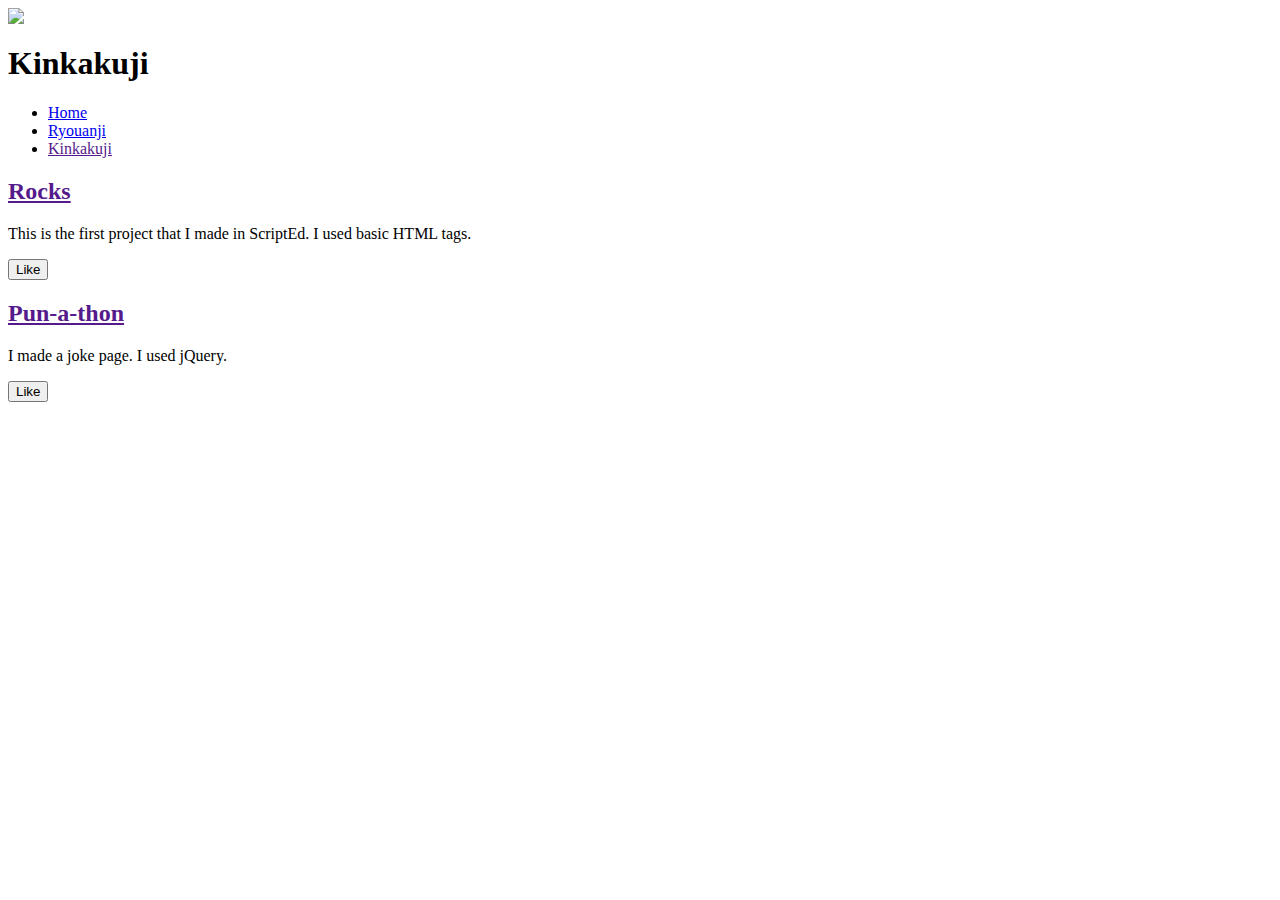
==== pages/Kinkakuji.html @ 699f3c78 "Made" ====
<head>
  <title>Anna Kaehr Portfolio</title>
  <link href="style.css" rel="stylesheet">
  <script src="https://code.jquery.com/jquery-2.2.4.min.js"></script>
  <script src="script.js"></script>
</head>
<body>
  <header>
    <img id="profile" src="images/scripted_logo_orange.png">
    <h1>Kinkakuji</h1>
<ul>
      <li><a class="nav" href="../index.html">Home</a></li>
      <li><a class="nav" href="/pages/Ryouanji.html">Ryouanji</a></li>
      <li><a class="nav" href="">Kinkakuji</a></li>
    </ul>
  </header>
  <div class="plant">
    <h2 class="plant-type"> <a href="">Rocks</a></h2>
    <p>This is the first project that I made in ScriptEd. I used basic HTML tags.</p>
    <button>Like</button>
    <p id="like"></p>
  </div>
<div class="plant">
    <h2 class="plant-type"> <a href="">Pun-a-thon</a></h2>
    <p>I made a joke page. I used jQuery.</p>
    <button>Like</button>
    <p id="like"></p>
  </div>
</body>
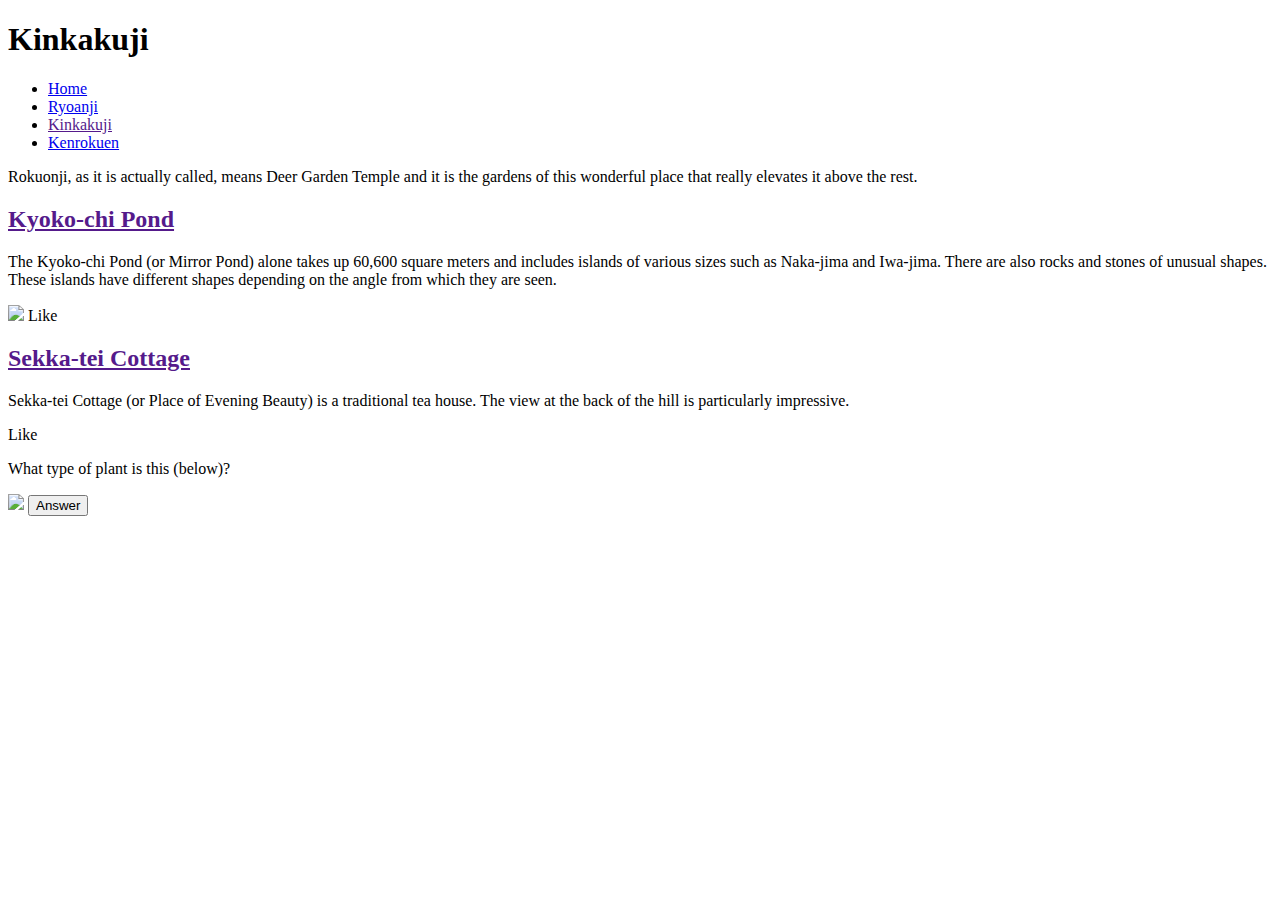
==== commit 9abe0001: "Linked css and js!" ====
--- a/pages/Kinkakuji.html
+++ b/pages/Kinkakuji.html
@@ -1,29 +1,38 @@
+<!doctype html>
 <head>
-  <title>Anna Kaehr Portfolio</title>
-  <link href="style.css" rel="stylesheet">
-  <script src="https://code.jquery.com/jquery-2.2.4.min.js"></script>
-  <script src="script.js"></script>
+  <title>Japanese Garden Portfolio</title>
+  <link href="../css/Kin.css" rel="style Kin">
 </head>
 <body>
-  <header>
-    <img id="profile" src="images/scripted_logo_orange.png">
+  <script src="https://code.jquery.com/jquery-2.2.4.min.js"></script>
+  <script src="../javascript/Kin-script.js"></script>
+  <script type="text/javascript" src="//ajax.googleapis.com/ajax/libs/jquery/1.7.1/jquery.min.js"></script>
+  <header id = "Kinkakuji">
     <h1>Kinkakuji</h1>
-<ul>
+    <ul>
       <li><a class="nav" href="../index.html">Home</a></li>
-      <li><a class="nav" href="/pages/Ryouanji.html">Ryouanji</a></li>
+      <li><a class="nav" href="Ryoanji.html">Ryoanji</a></li>
       <li><a class="nav" href="">Kinkakuji</a></li>
+      <li><a class="nav" href="Kenrokuen.html">Kenrokuen</a></li>
     </ul>
   </header>
+  <p class = "description"> Rokuonji, as it is actually called, means Deer Garden Temple and it is the gardens of this wonderful place that really elevates it above the rest.  </p>
+  <div class="features">
+    <h2 class="feature-type"> <a href="">Kyoko-chi Pond</a></h2>
+    <p>The Kyoko-chi Pond (or Mirror Pond) alone takes up 60,600 square meters and includes islands of various sizes such as Naka-jima and Iwa-jima. There are also rocks and stones of unusual shapes. These islands have different shapes depending on the angle from which they are seen.</p>
+    <img id="Kyo" src="Kyokochi.jpg">
+    <button4 class = "like">Like</button4>
+    <p id="like4"></p>
+  </div>
+  <div class="features">
+    <h2 class="feature-type"> <a href="">Sekka-tei Cottage</a></h2>
+    <p>Sekka-tei Cottage (or Place of Evening Beauty) is a traditional tea house. The view at the back of the hill is particularly impressive. </p>
+    <button5 class = "like">Like</button5>
+    <p id="like5"></p>
+  </div>
   <div class="plant">
-    <h2 class="plant-type"> <a href="">Rocks</a></h2>
-    <p>This is the first project that I made in ScriptEd. I used basic HTML tags.</p>
-    <button>Like</button>
-    <p id="like"></p>
-  </div>
-<div class="plant">
-    <h2 class="plant-type"> <a href="">Pun-a-thon</a></h2>
-    <p>I made a joke page. I used jQuery.</p>
-    <button>Like</button>
-    <p id="like"></p>
+    <p id="Kinkakuji-q"> What type of plant is this (below)? </p>
+    <img src="kuromatsu.jpg">
+    <button id="Kinkakuji-answer"> Answer </button>
   </div>
 </body>
--- a/css/Kin.css
+++ b/css/Kin.css
@@ -0,0 +1,61 @@
+    header {
+      text-align: center;
+      background: url("/images/Kinkakuji.jpg");
+      background-size: cover;
+      background-position: center;
+      display: block;
+      color: white;
+    }
+    .description {
+      text-align: center;
+      font-size: 16px;
+      font-style: italic;
+      padding: 20px;
+    }
+    .nav {
+      color: white;
+    }
+    h1 {
+      margin: 0px 0px 0px 0px;
+      padding: 10px;
+      font-size: 70px;
+      color: white;
+      background: black;
+    }
+    #Kyo {
+      margin: 20px 0px 0px 0px;
+      border: 3px solid white;
+      height: 120px;
+    }
+    ul {
+      padding: 10px;
+      background: rgba(0,0,0,0.5);
+    }
+    li {
+      display: inline;
+      padding: 0px 10px 0px 10px;
+    }
+    div{
+      max-width: 500px;
+      padding: 10px;
+      margin: 0 auto;
+    }
+    body{
+      background-color: #DEB887;
+    }
+    @media (max-width: 500px) {
+      h1 {
+        font-size: 36px;
+        padding: 5px;
+      }
+      li {
+        padding: 5px;
+        display: block;
+      }
+    }
+    .like {
+      font-style: italic;
+      background: rgba(100,0,0,0.5);
+      padding: 5px;
+      border-radius: 5px;
+    }
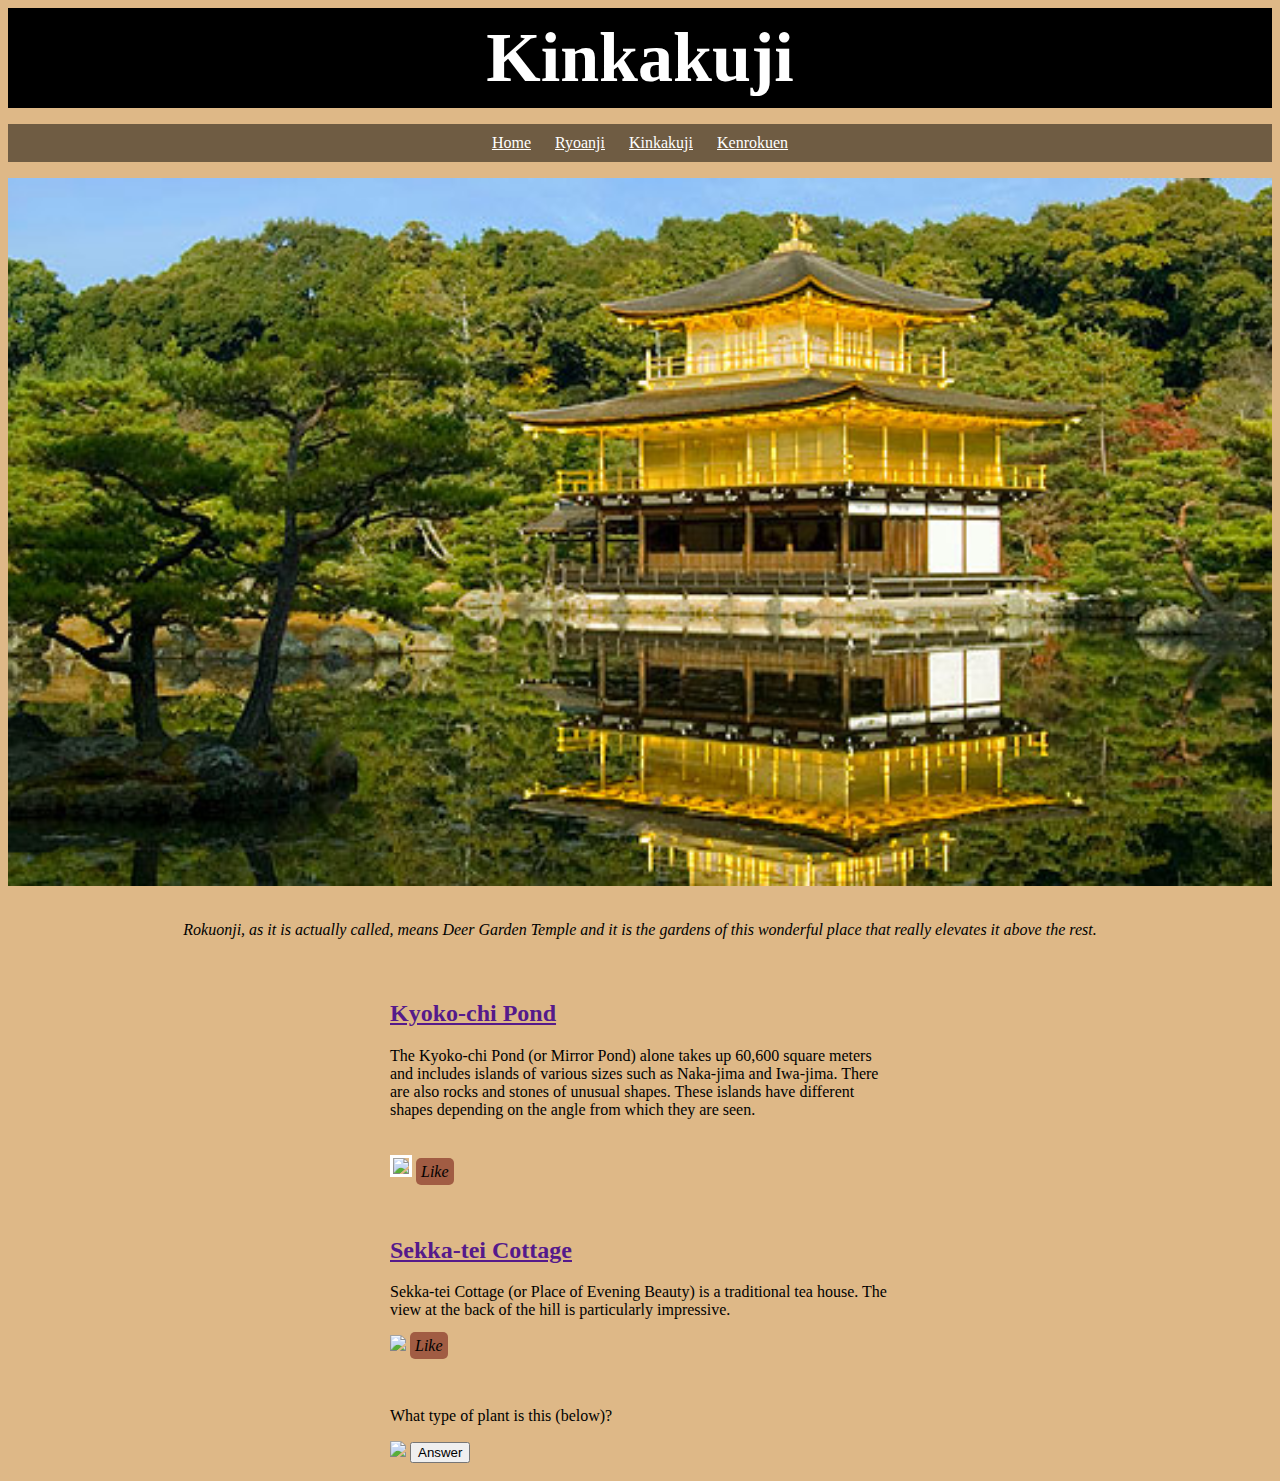
==== commit 99bb6ec3: "Linked all CSS and JS subpages" ====
--- a/pages/Kinkakuji.html
+++ b/pages/Kinkakuji.html
@@ -1,13 +1,13 @@
 <!doctype html>
 <head>
   <title>Japanese Garden Portfolio</title>
-  <link href="../css/Kin.css" rel="style Kin">
+  <link href="../css/Kin.css" rel="stylesheet">
 </head>
 <body>
   <script src="https://code.jquery.com/jquery-2.2.4.min.js"></script>
   <script src="../javascript/Kin-script.js"></script>
   <script type="text/javascript" src="//ajax.googleapis.com/ajax/libs/jquery/1.7.1/jquery.min.js"></script>
-  <header id = "Kinkakuji">
+  <header>
     <h1>Kinkakuji</h1>
     <ul>
       <li><a class="nav" href="../index.html">Home</a></li>
@@ -16,6 +16,7 @@
       <li><a class="nav" href="Kenrokuen.html">Kenrokuen</a></li>
     </ul>
   </header>
+  <img id="Kin-background" src="../images/Kinkakuji.jpg">
   <p class = "description"> Rokuonji, as it is actually called, means Deer Garden Temple and it is the gardens of this wonderful place that really elevates it above the rest.  </p>
   <div class="features">
     <h2 class="feature-type"> <a href="">Kyoko-chi Pond</a></h2>
@@ -27,12 +28,13 @@
   <div class="features">
     <h2 class="feature-type"> <a href="">Sekka-tei Cottage</a></h2>
     <p>Sekka-tei Cottage (or Place of Evening Beauty) is a traditional tea house. The view at the back of the hill is particularly impressive. </p>
+    <img id="Sekkatei" src="Sekka-tei.jpg">
     <button5 class = "like">Like</button5>
     <p id="like5"></p>
   </div>
   <div class="plant">
     <p id="Kinkakuji-q"> What type of plant is this (below)? </p>
-    <img src="kuromatsu.jpg">
+    <img id="kuromatsu" src="kuromatsu.jpg">
     <button id="Kinkakuji-answer"> Answer </button>
   </div>
 </body>
--- a/css/Kin.css
+++ b/css/Kin.css
@@ -1,16 +1,9 @@
     header {
       text-align: center;
-      background: url("/images/Kinkakuji.jpg");
       background-size: cover;
       background-position: center;
       display: block;
       color: white;
-    }
-    .description {
-      text-align: center;
-      font-size: 16px;
-      font-style: italic;
-      padding: 20px;
     }
     .nav {
       color: white;
@@ -22,10 +15,20 @@
       color: white;
       background: black;
     }
+    #Kin-background {
+      height: 100%;
+      width: 100%;
+      text-align: center;
+    }
+    .description {
+      text-align: center;
+      font-size: 16px;
+      font-style: italic;
+      padding: 15px;
+    }
     #Kyo {
       margin: 20px 0px 0px 0px;
       border: 3px solid white;
-      height: 120px;
     }
     ul {
       padding: 10px;
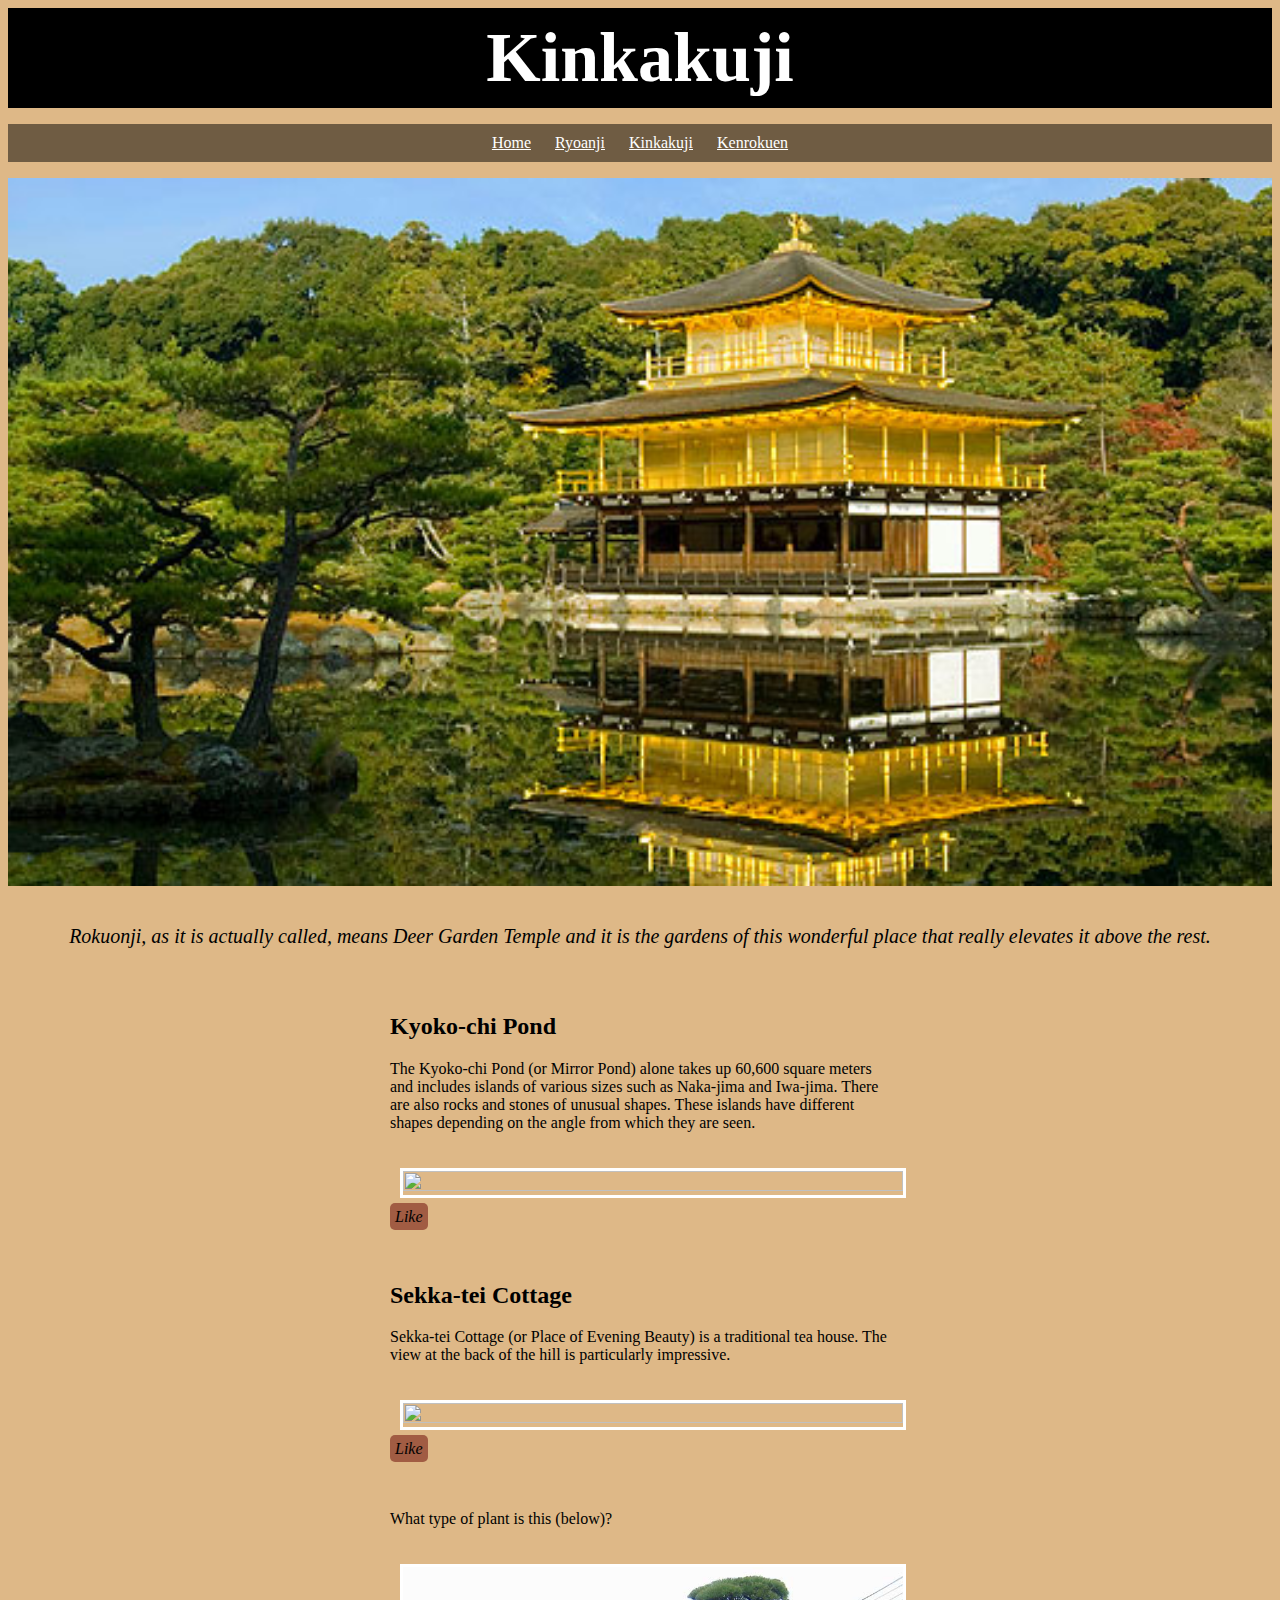
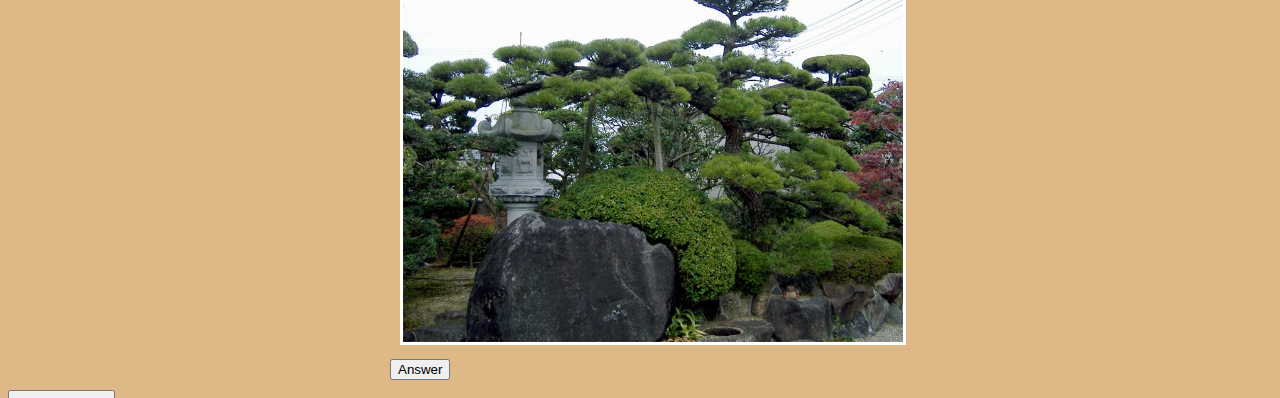
==== commit 01cff87f: "Formatted all images" ====
--- a/pages/Kinkakuji.html
+++ b/pages/Kinkakuji.html
@@ -19,22 +19,23 @@
   <img id="Kin-background" src="../images/Kinkakuji.jpg">
   <p class = "description"> Rokuonji, as it is actually called, means Deer Garden Temple and it is the gardens of this wonderful place that really elevates it above the rest.  </p>
   <div class="features">
-    <h2 class="feature-type"> <a href="">Kyoko-chi Pond</a></h2>
+    <h2 class="feature-type"> Kyoko-chi Pond</h2>
     <p>The Kyoko-chi Pond (or Mirror Pond) alone takes up 60,600 square meters and includes islands of various sizes such as Naka-jima and Iwa-jima. There are also rocks and stones of unusual shapes. These islands have different shapes depending on the angle from which they are seen.</p>
-    <img id="Kyo" src="Kyokochi.jpg">
+    <img id="Kyo" src="../images/Kyokochi.jpg">
     <button4 class = "like">Like</button4>
     <p id="like4"></p>
   </div>
   <div class="features">
-    <h2 class="feature-type"> <a href="">Sekka-tei Cottage</a></h2>
+    <h2 class="feature-type"> Sekka-tei Cottage</h2>
     <p>Sekka-tei Cottage (or Place of Evening Beauty) is a traditional tea house. The view at the back of the hill is particularly impressive. </p>
-    <img id="Sekkatei" src="Sekka-tei.jpg">
+    <img id="Sekkatei" src="../images/Sekka-tei.jpg">
     <button5 class = "like">Like</button5>
     <p id="like5"></p>
   </div>
   <div class="plant">
     <p id="Kinkakuji-q"> What type of plant is this (below)? </p>
-    <img id="kuromatsu" src="kuromatsu.jpg">
+    <img id="kuromatsu" src="../images/kuromatsu.jpg">
     <button id="Kinkakuji-answer"> Answer </button>
   </div>
+  <button id="scrollToTop">Scroll To Top</button>
 </body>
--- a/css/Kin.css
+++ b/css/Kin.css
@@ -22,12 +22,26 @@
     }
     .description {
       text-align: center;
-      font-size: 16px;
+      font-size: 20px;
       font-style: italic;
       padding: 15px;
     }
     #Kyo {
-      margin: 20px 0px 0px 0px;
+      height: 100%;
+      width: 100%;
+      margin: 20px 20px 10px 10px;
+      border: 3px solid white;
+    }
+    #Sekkatei {
+      height: 100%;
+      width: 100%;
+      margin: 20px 20px 10px 10px;
+      border: 3px solid white;
+    }
+    #kuromatsu {
+      height: 100%;
+      width: 100%;
+      margin: 20px 20px 10px 10px;
       border: 3px solid white;
     }
     ul {
@@ -62,3 +76,9 @@
       padding: 5px;
       border-radius: 5px;
     }
+#scrollToTop {
+	padding:10px; 
+	text-align:center; 
+	font-weight: bold;
+	position:fixed;
+}
